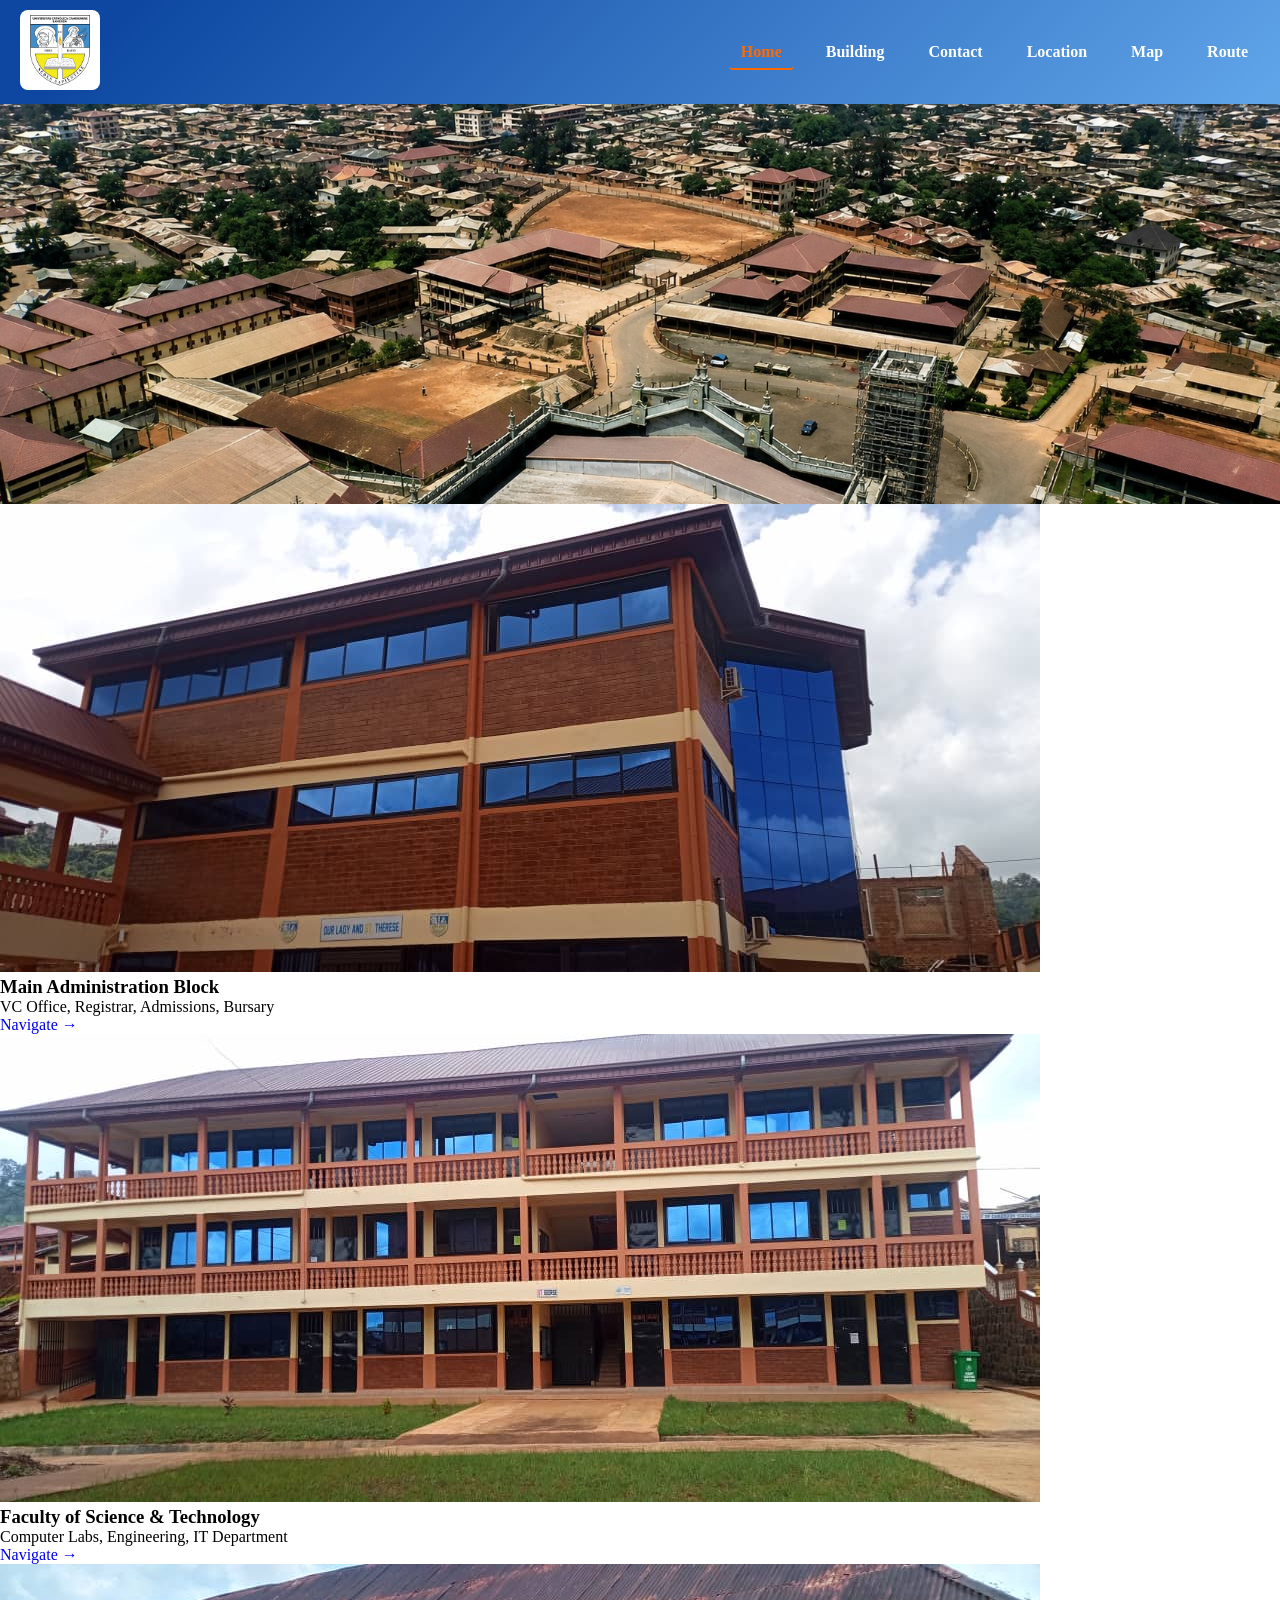
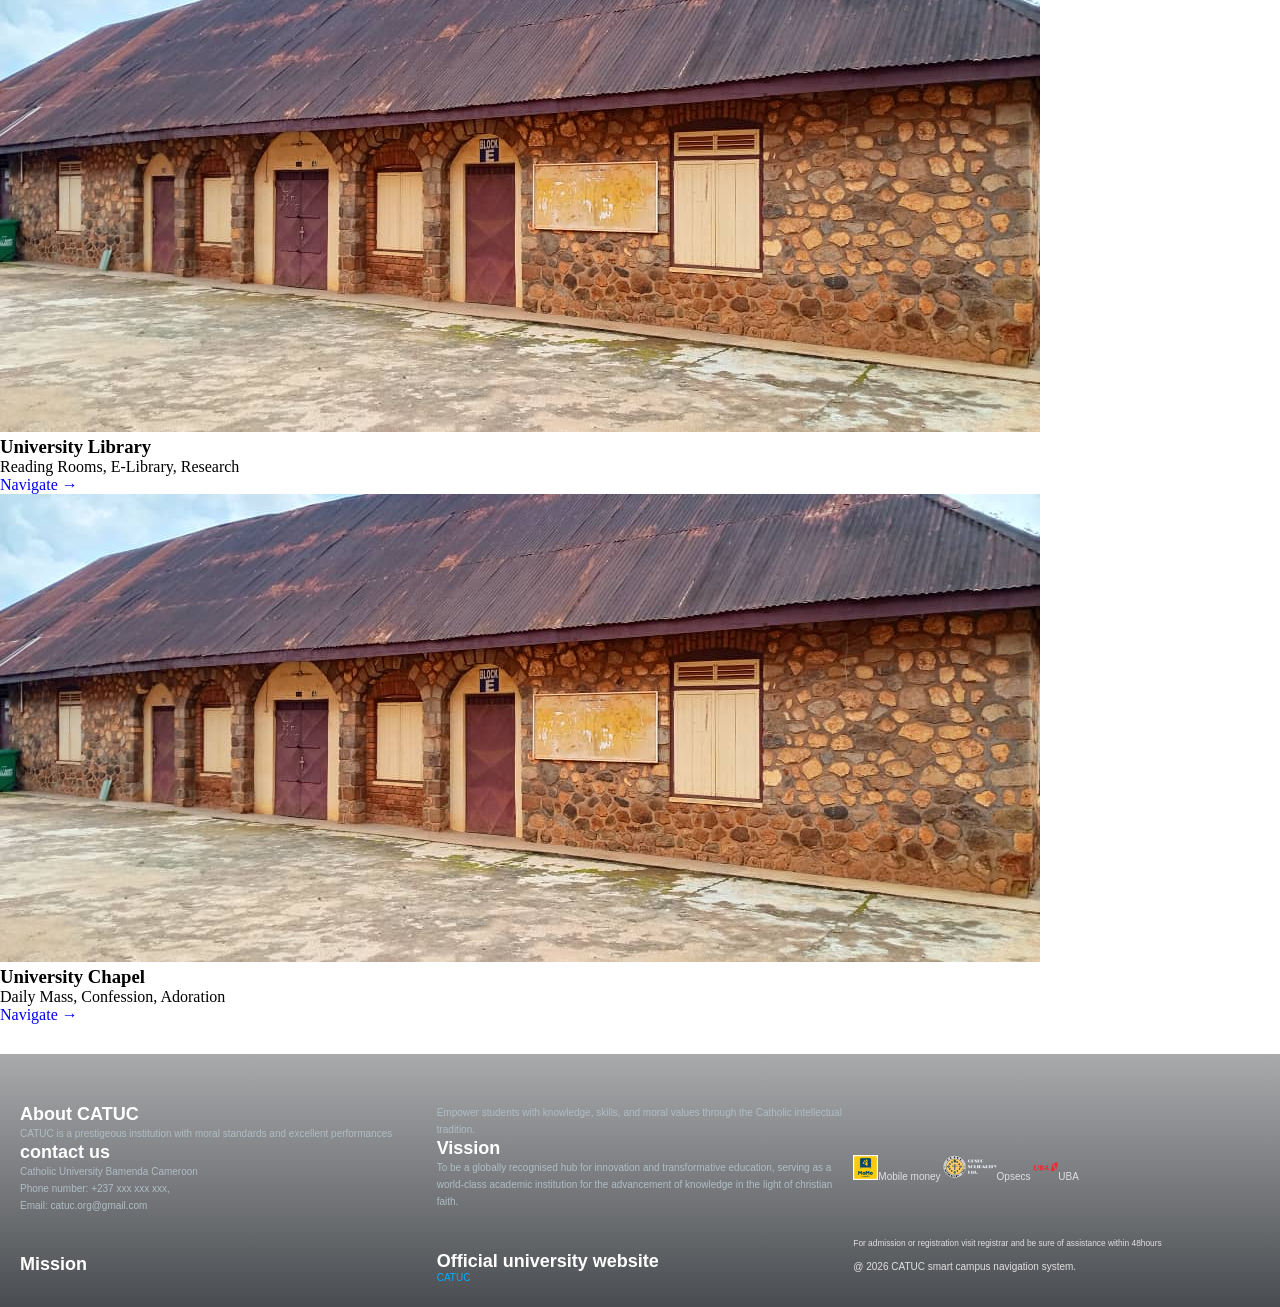
==== pages/builing.html @ 419486ab "added location page, route page, and building page as well as a script folder and route.js" ====
<!DOCTYPE html>
<html lang="en">

<head>
    <meta charset="UTF-8">
    <meta name="viewport" content="width=device-width, initial-scale=1.0">
    <title>CapusNav - Building</title>
    <link rel="stylesheet" href="../styles/nav.css">
    <link rel="stylesheet" href="../styles/building.css">
</head>

<body>

    <!--nav section-->
    <section>
        <nav class="site-nav">
            <div><img src="../assets/catuc.png" alt=""></div>
            <ul>
                <li><a href="../index.html">Home</a></li>
                <li><a href="../pages/builing.html">Building</a></li>
                <li><a href="../pages/contact.html">Contact</a></li>
                <li><a href="../pages/location.html">Location</a></li>
                <li><a href="../pages/map.html">Map</a></li>
                <li><a href="../pages/route.html">Route</a></li>
            </ul>
        </nav>
    </section>

    <!--hero-->
    <section class="hero" style="
    background-image: url(../assets/map.jpg);
    background-size: cover;
    background-position: center;
    height: 400px;
    color: white;
    display: flex;
    text-align: center;
    justify-content: center;
    ">
    </section>

    <section>
        <div class="card-container">
            <div class="card ">
                <img src="../assets/ad.jpg" alt="">
                <h3>Main Administration Block</h3>
                <p>VC Office, Registrar, Admissions, Bursary</p>
                <a href="route.html?to=Main Administration Block" class="btn">Navigate →</a>
            </div>

            <div class="card ">
                <img src="../assets/philo2.jpg" alt="">
                <h3>Faculty of Science & Technology</h3>
                <p>Computer Labs, Engineering, IT Department</p>
                <a href="route.html?to=Faculty of Science & Technology" class="btn">Navigate →</a>
            </div>

            <div class="card ">
                <img src="../assets/lib.jpg" alt="">
                <h3>University Library</h3>
                <p>Reading Rooms, E-Library, Research</p>
                <a href="route.html?to=University Library" class="btn">Navigate →</a>
            </div>

            <div class="card ">
                <img src="../assets/lib.jpg" alt="">
                <h3>University Chapel</h3>
                <p>Daily Mass, Confession, Adoration</p>
                <a href="route.html?to=University Chapel" class="btn btn-gold">Navigate →</a>
            </div>

        </div>
    </section>



    <!--footer-->
    <section>
        <footer class="site">
            <div class="footer-container">
                <div class="column">
                    <h3>About CATUC</h3>
                    <p>CATUC is a prestigeous institution with moral standards and excellent performances</p>

                    <h3 class="margin-top">contact us</h3>
                    <p>Catholic University
                        Bamenda Cameroon<br>
                    <p>Phone number: +237 xxx xxx xxx,<br>
                        Email: catuc.org@gmail.com</p>
                </div>

                <div class="column">
                    <h3 class="margin-top margin_bottom">Mission</h3>
                    <p margin_bottom>Empower students with knowledge, skills, and moral values through the Catholic
                        intellectual
                        tradition.</p>
                    <h3 class="margin-top">Vission</h3>
                    <p>To be a globally recognised hub for innovation and transformative education, serving as a
                        world-class academic institution for the advancement of knowledge in the light of christian
                        faith.</p>
                </div>

                <div class="column">
                    <h3 class="margin-top" margin_bottom>Official university website</h3>
                    <a href="https://www.catuc.com" class="text-decoration">CATUC</a>
                </div>

                <div class="payment flex">
                    <img src="../assets/momo.png" alt="">Mobile money
                    <img src="../assets/logo-white.png" alt="">Opsecs
                    <img src="../assets/uba.png" alt="">UBA
                </div>

                <p class="margin_bottom"><small>For admission or registration visit registrar and be sure of assistance
                        within 48hours</small>
                </p>
            </div>

            <div class="botom">
                <p>@ 2026 CATUC smart campus navigation system.</p>
            </div>
        </footer>
    </section>
</body>

</html>
---- styles/nav.css ----
/* Navbar styles for CapusNav */


.site-nav {
    background: linear-gradient(135deg, #0D47A1 10%, #61a5e9 100%);
    padding: 10px 20px;
    justify-content: space-between;
    display: flex;

}

.site-nav ul {
    list-style: none;
    margin: 0;
    padding: 0;
    display: flex;
    gap: 20px;
    align-items: center;

}

.site-nav a {
    text-decoration: none;
    color: #fff;
    font-weight: 600;
    padding: 8px 12px;
    border-radius: 4px;

}


.site-nav a:hover,
.site-nav a:focus {
    background: rgba(255, 255, 255, 0.08);
}

/* Active page indicator using attribute selector */
.site-nav a[href$="index.html"]:where(:not([data-active])) {
    color: #ff6a00;
    border-bottom: 2px solid #ff6a00
}

/* Responsive */
@media (max-width: 600px) {
    .site-nav ul {
        flex-direction: column;
        gap: 8px;
    }
}

/* Utility for highlighting current page: add class `active` to links if desired */
.site-nav a.active {
    background: rgba(255, 255, 255, 0.14);
}

.site-nav img {
    width: 80px;
    height: 80px;
    border-radius: 8px;
}


@media (max-width: 768px) {
    .footer-container {
        grid-template-columns: 1fr;
        gap: 30px;
    }
}

.site {
    margin-top: 30px;
    background: linear-gradient(180deg, #a9aaac 0%, #494c50);
    color: #E0E0E0;
    padding: 50px 20px 20px;
    font-family: 'Segoe UI', sans-serif;
    font-size: 10px;
    columns: 3;
}

.footer-container {
    display: grid;
    grid-template-columns: repeat(3 1fr);
    gap: 40px;
    max-width: 1200px;
    margin: auto;
}

.column h3 {
    color: #FFFFFF;
    font-size: 18px;
    font-weight: 600;

}

.margin_bottom {
    margin-bottom: 13px;
}

.column p {
    line-height: 1.7;
    color: #B0BEC5;
}

.column a {
    color: #00b0ff;
}

.column a:hover {
    text-decoration: underline;
}

.payment {
    gap: 10px;
    margin: 15px 0;
}

.payment img {
    height: 25px;
}

.bottom {
    text-align: center;
    border-top: 1px solid rgba(255, 255, 255, 0.1);
    margin-top: 40px;
    padding-top: 20px;
    color: #90A4AE;
}
---- styles/building.css ----
@import "./base.css";
@import "./reset.css";
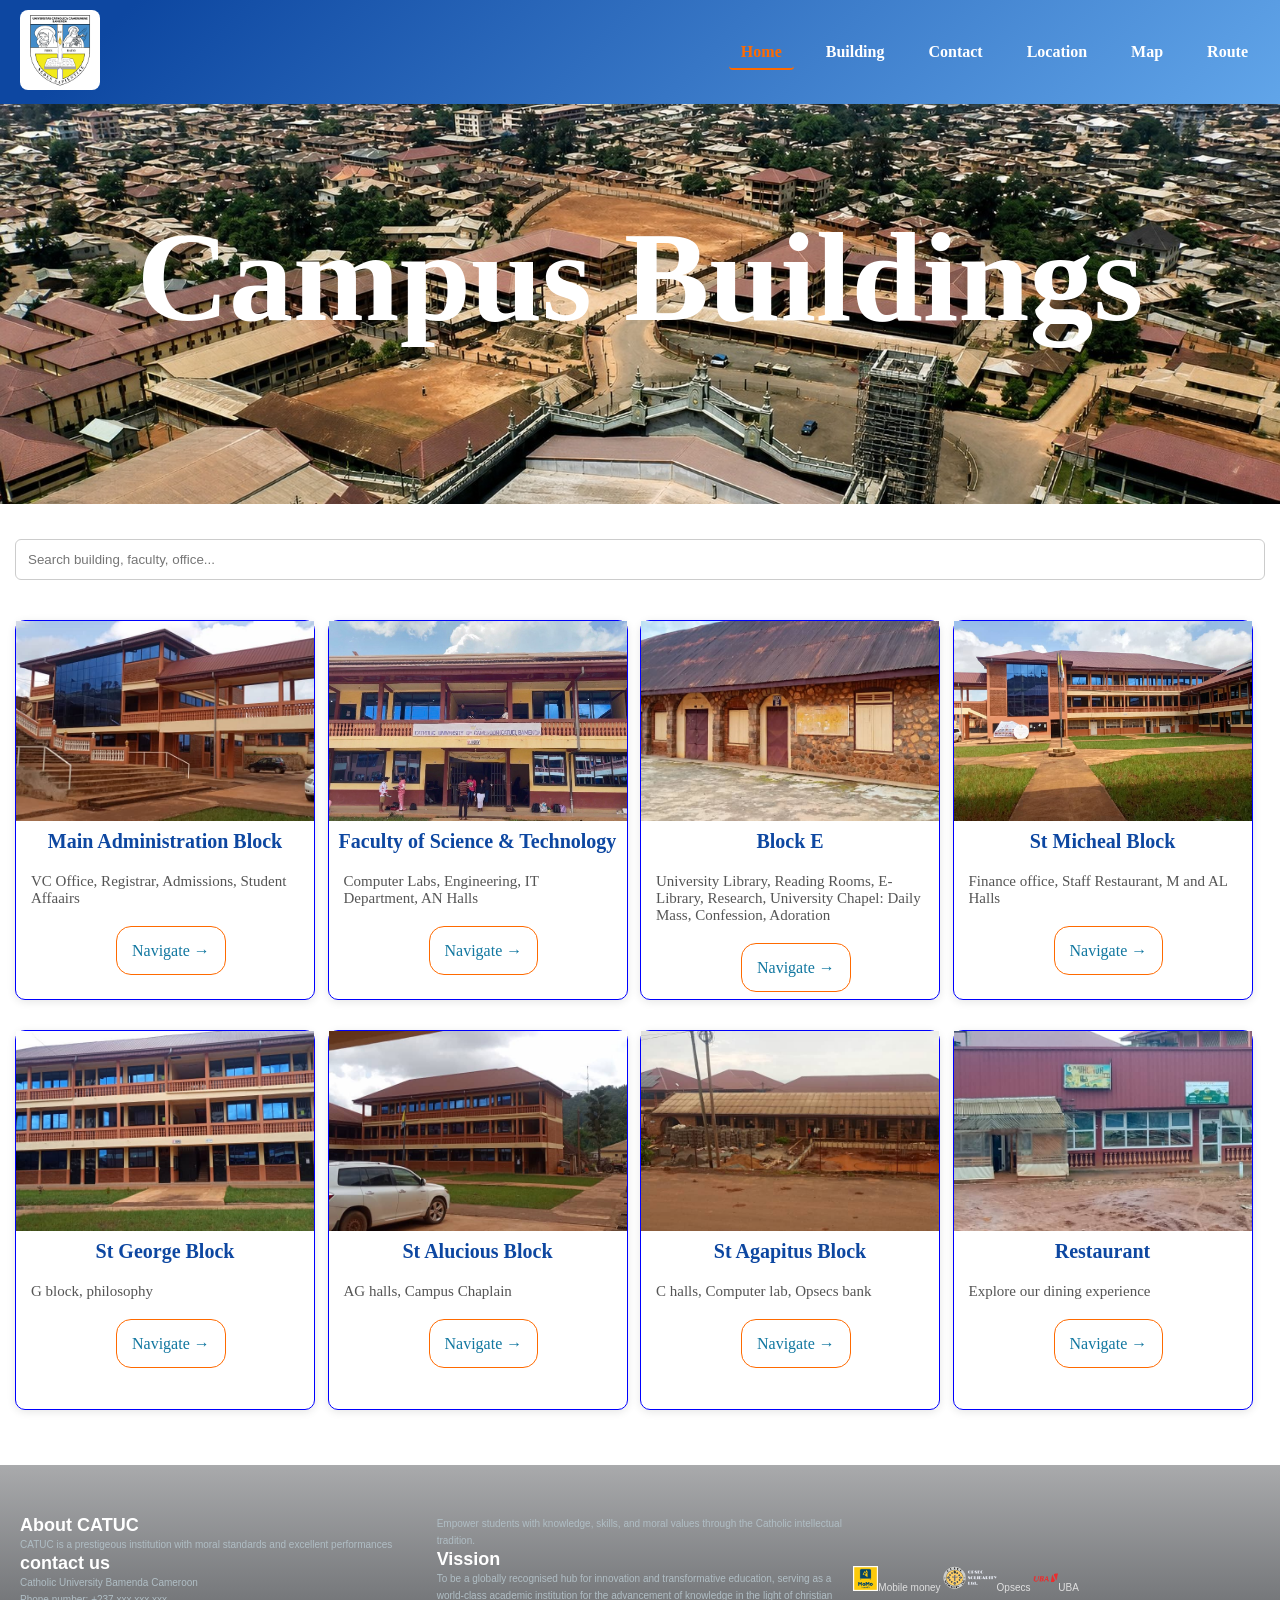
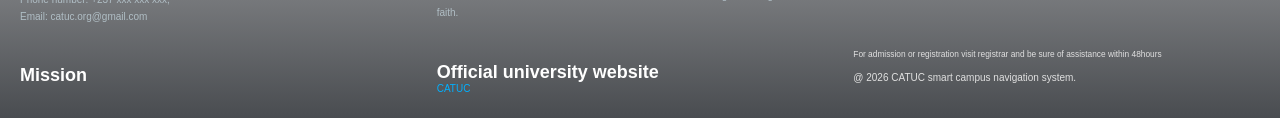
==== commit 466fc919: "restructered building.html and syled" ====
--- a/pages/builing.html
+++ b/pages/builing.html
@@ -37,39 +37,69 @@
     text-align: center;
     justify-content: center;
     ">
+
+        <h1>Campus Buildings</h1>
     </section>
 
-    <section>
-        <div class="card-container">
-            <div class="card ">
-                <img src="../assets/ad.jpg" alt="">
-                <h3>Main Administration Block</h3>
-                <p>VC Office, Registrar, Admissions, Bursary</p>
-                <a href="route.html?to=Main Administration Block" class="btn">Navigate →</a>
+    <!--structures-->
+    <section class="padding">
+        <div class="container">
+            <input type="text" placeholder="Search building, faculty, office..." class="search-bar">
+
+            <div class="grid">
+                <div class="card margin-bottom animation-on-scroll">
+                    <img src="../assets/pab.jpg" alt="">
+                    <h3 class="color">Main Administration Block</h3>
+                    <p class="padding margin-top">VC Office, Registrar, Admissions, Student Affaairs</p>
+                    <a href="route.html?to=Main Administration Block" class="btn">Navigate →</a>
+                </div>
+                <div class="card margin-bottom animation-on-scroll">
+                    <img src="../assets/wlc.jpg" alt="">
+                    <h3 class="color">Faculty of Science & Technology</h3>
+                    <p class="padding margin-top">Computer Labs, Engineering, IT Department, AN Halls</p>
+                    <a href="route.html?to=Faculty of Science & Technology" class="btn">Navigate →</a>
+                </div>
+
+                <div class="card margin-bottom margin-top animation-on-scroll">
+                    <img src="../assets/lib.jpg" alt="">
+                    <h3 class="color">Block E</h3>
+                    <p class="padding margin-top"> University Library, Reading Rooms, E-Library, Research, University
+                        Chapel: Daily Mass, Confession, Adoration</p>
+                    <a href="route.html?to=University Library & chapel" class="btn">Navigate →</a>
+                </div>
+                <div class="card margin-bottom animation-on-scroll">
+                    <img src="../assets/mblock.jpg" alt="">
+                    <h3 class="color">St Micheal Block</h3>
+                    <p class="padding margin-top">Finance office, Staff Restaurant, M and AL Halls</p>
+                    <a href="route.html?to=St Micheal Block" class="btn">Navigate →</a>
+                </div>
+                <div class="card margin-bottom animation-on-scroll">
+                    <img src="../assets/philo2.jpg" alt="">
+                    <h3 class="color">St George Block</h3>
+                    <p class="padding margin-top">G block, philosophy</p>
+                    <a href="route.html?to=St George Block" class="btn">Navigate →</a>
+                </div>
+                <div class="card margin-bottom animation-on-scroll">
+                    <img src="../assets/sw2.jpg" alt="">
+                    <h3 class="color">St Alucious Block</h3>
+                    <p class="padding margin-top">AG halls, Campus Chaplain</p>
+                    <a href="route.html?to=St Alucious Block" class="btn">Navigate →</a>
+                </div>
+                <div class="card margin-bottom animation-on-scroll">
+                    <img src="../assets/ca.jpg" alt="">
+                    <h3 class="color">St Agapitus Block</h3>
+                    <p class="padding margin-top">C halls, Computer lab, Opsecs bank</p>
+                    <a href="route.html?to=St Agapitus Block" class="btn">Navigate →</a>
+                </div>
+                <div class="card margin-bottom animation-on-scroll">
+                    <img src="../assets/resto.jpg" alt="">
+                    <h3 class="color">Restaurant</h3>
+                    <p class="padding margin-top">Explore our dining experience</p>
+                    <a href="route.html?to=Restaurant" class="btn">Navigate →</a>
+                </div>
             </div>
+        </div>
 
-            <div class="card ">
-                <img src="../assets/philo2.jpg" alt="">
-                <h3>Faculty of Science & Technology</h3>
-                <p>Computer Labs, Engineering, IT Department</p>
-                <a href="route.html?to=Faculty of Science & Technology" class="btn">Navigate →</a>
-            </div>
-
-            <div class="card ">
-                <img src="../assets/lib.jpg" alt="">
-                <h3>University Library</h3>
-                <p>Reading Rooms, E-Library, Research</p>
-                <a href="route.html?to=University Library" class="btn">Navigate →</a>
-            </div>
-
-            <div class="card ">
-                <img src="../assets/lib.jpg" alt="">
-                <h3>University Chapel</h3>
-                <p>Daily Mass, Confession, Adoration</p>
-                <a href="route.html?to=University Chapel" class="btn btn-gold">Navigate →</a>
-            </div>
-
-        </div>
     </section>
 
 
--- a/styles/building.css
+++ b/styles/building.css
@@ -1,2 +1,102 @@
 @import "./base.css";
-@import "./reset.css";+@import "./reset.css";
+
+:root {
+    --primary-color: #0D47A1;
+    --secondary-color: #ff6a00;
+    --text-light: #fff;
+}
+
+.search-bar {
+    width: 100%;
+    padding: 12px;
+    margin: 20px 0;
+    border: 1px solid #ccc;
+    border-radius: 6px;
+}
+
+
+.grid {
+    display: grid;
+    grid-template-columns: repeat(auto-fit, minmax(280px, 1fr));
+}
+
+.card {
+    width: 300px;
+    height: 380px;
+    background: white;
+    border-radius: 10px;
+    box-shadow: 0 2px 8px rgba(0, 0, 0, 0.1);
+    border: 1px solid blue;
+}
+
+.card:hover {
+    transform: translateY(-5px);
+}
+
+.animation-on-scroll {
+    opacity: 3;
+    transform: translateY(20px);
+    transition: opacity 0.8s ease, transform 0.8s ease;
+}
+
+.animation-on-scroll.show {
+    opacity: 1;
+    transform: translateY(1);
+}
+
+.card h3 {
+    font-size: 20px;
+    margin: 5px;
+    text-align: center;
+    color: #0D47A1;
+}
+
+
+.card p {
+    color: #555;
+    font-size: 15px;
+    margin-bottom: 20px;
+    min-height: 40px;
+}
+
+
+.card img {
+    width: 100%;
+    height: 200px;
+    object-fit: cover;
+}
+
+
+.margin-bottom {
+    margin-bottom: 30px;
+}
+
+.padding {
+    padding: 15px;
+    margin: auto;
+}
+
+h1 {
+    font-size: 8rem;
+    font-weight: 600px;
+    font-family: 'Times New Roman', Times, serif;
+    margin-top: 100px;
+}
+
+.btn {
+    border: 1px solid #ff6a00;
+    margin-left: 100px;
+    padding: 15px;
+    border-radius: 15px;
+}
+
+a {
+    color: #1177a0;
+}
+
+.btn:hover {
+
+    transform: scale(1.05);
+    box-shadow: 0 0 15px rgba(0, 178, 255, 0.5);
+}
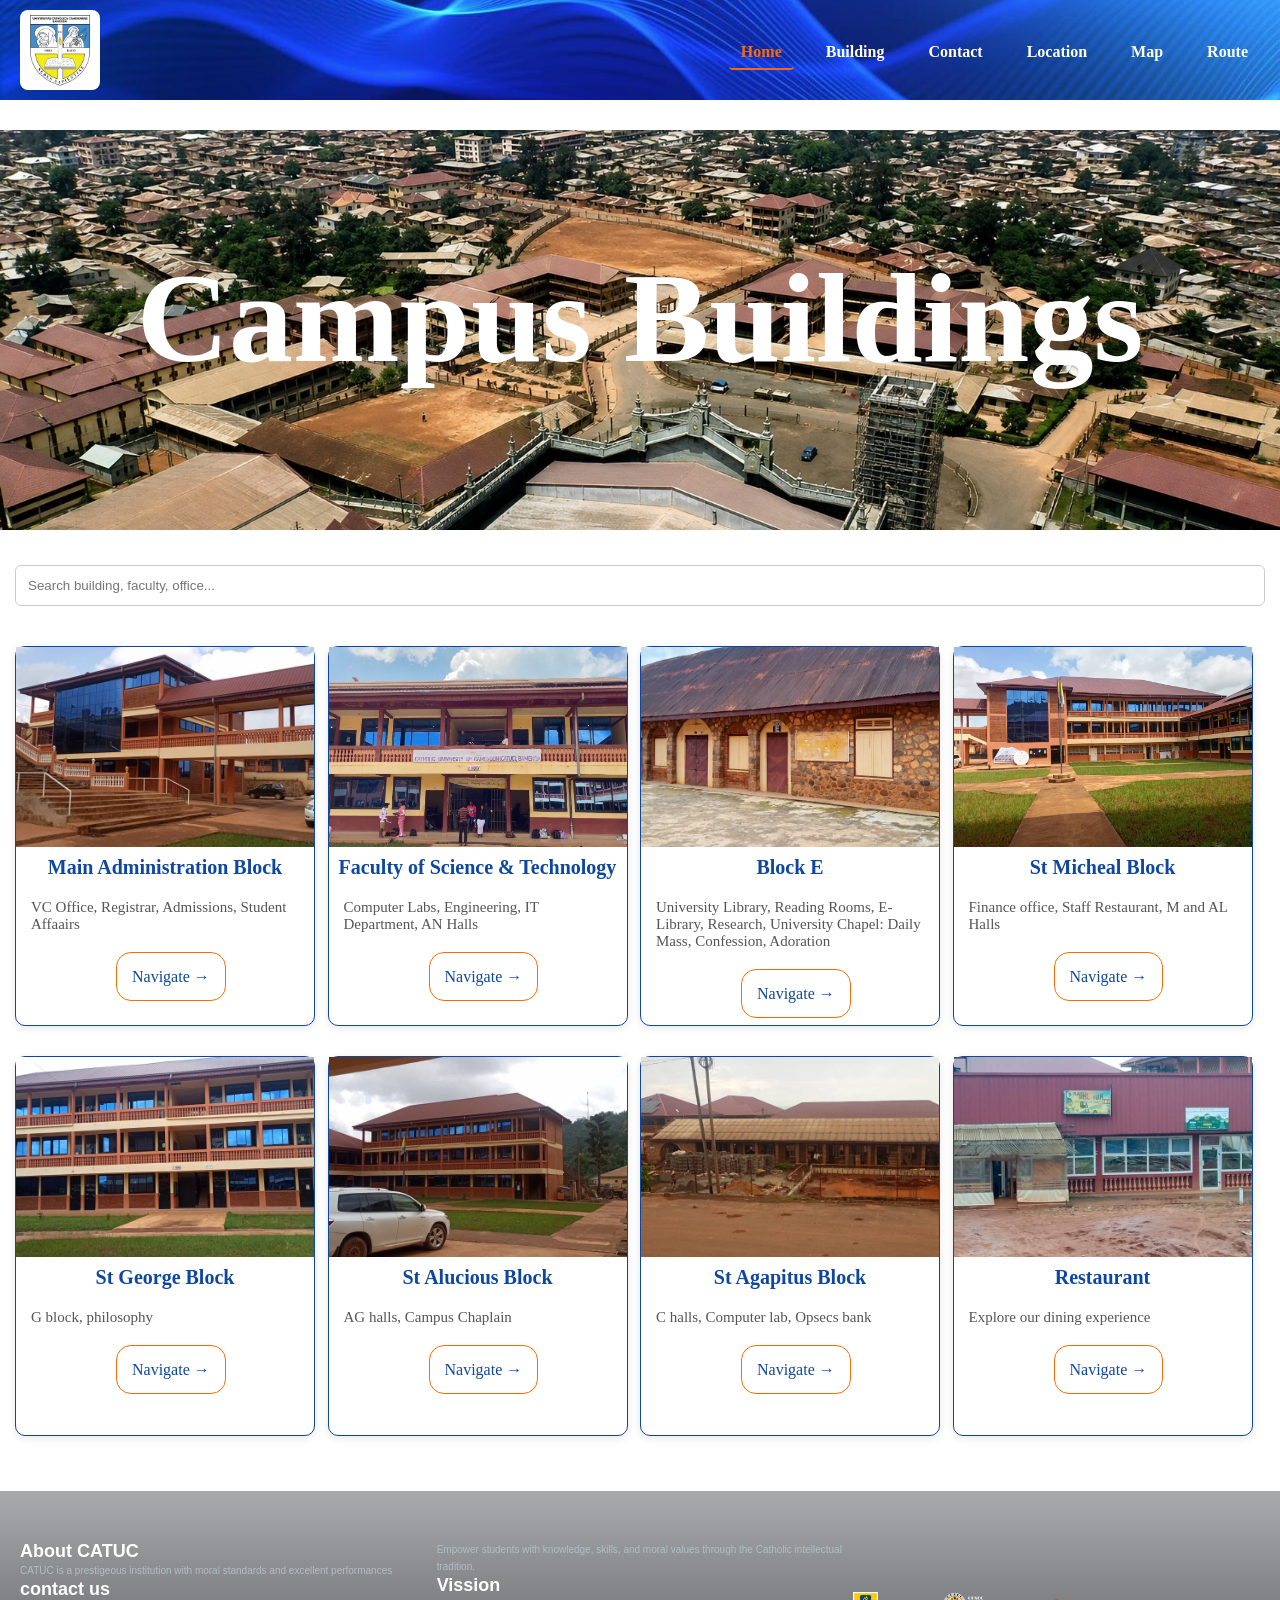
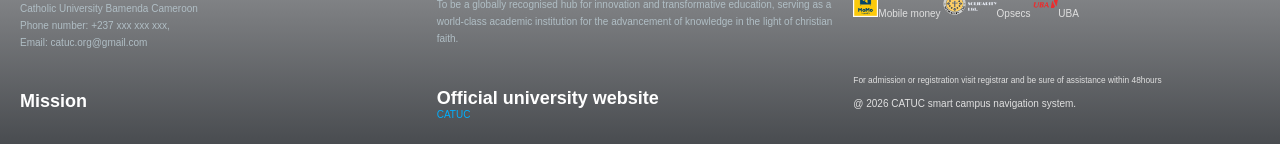
==== commit 0bde467b: "modified navbar with background image, and buttons" ====
--- a/pages/builing.html
+++ b/pages/builing.html
@@ -12,8 +12,17 @@
 <body>
 
     <!--nav section-->
-    <section>
-        <nav class="site-nav">
+
+    <section style="
+    background-image: url(../assets/bg.jpg);
+    background-size: cover;
+    background-position: center;
+    height: 100px;
+    color: white;
+    justify-content: center;
+    ">
+
+        <nav class="site-nav margin-buttom">
             <div><img src="../assets/catuc.png" alt=""></div>
             <ul>
                 <li><a href="../index.html">Home</a></li>
@@ -26,14 +35,17 @@
         </nav>
     </section>
 
+
+
     <!--hero-->
-    <section class="hero" style="
+    <section class="hero padding" style="
     background-image: url(../assets/map.jpg);
     background-size: cover;
     background-position: center;
     height: 400px;
     color: white;
     display: flex;
+    margin-top: 30px;
     text-align: center;
     justify-content: center;
     ">
--- a/styles/nav.css
+++ b/styles/nav.css
@@ -1,8 +1,8 @@
 /* Navbar styles for CapusNav */
-
+@import "./base.css";
+@import "./reset.css";
 
 .site-nav {
-    background: linear-gradient(135deg, #0D47A1 10%, #61a5e9 100%);
     padding: 10px 20px;
     justify-content: space-between;
     display: flex;
@@ -21,7 +21,7 @@
 
 .site-nav a {
     text-decoration: none;
-    color: #fff;
+    color: var(--text-light);
     font-weight: 600;
     padding: 8px 12px;
     border-radius: 4px;
--- a/styles/building.css
+++ b/styles/building.css
@@ -24,10 +24,10 @@
 .card {
     width: 300px;
     height: 380px;
-    background: white;
+    background: var(--text-light);
     border-radius: 10px;
     box-shadow: 0 2px 8px rgba(0, 0, 0, 0.1);
-    border: 1px solid blue;
+    border: 1px solid var(--primary-color);
 }
 
 .card:hover {
@@ -49,7 +49,7 @@
     font-size: 20px;
     margin: 5px;
     text-align: center;
-    color: #0D47A1;
+    color: var(--primary-color);
 }
 
 
@@ -85,14 +85,14 @@
 }
 
 .btn {
-    border: 1px solid #ff6a00;
+    border: 1px solid var(--secondary-color);
     margin-left: 100px;
     padding: 15px;
     border-radius: 15px;
 }
 
 a {
-    color: #1177a0;
+    color: var(--primary-color);
 }
 
 .btn:hover {
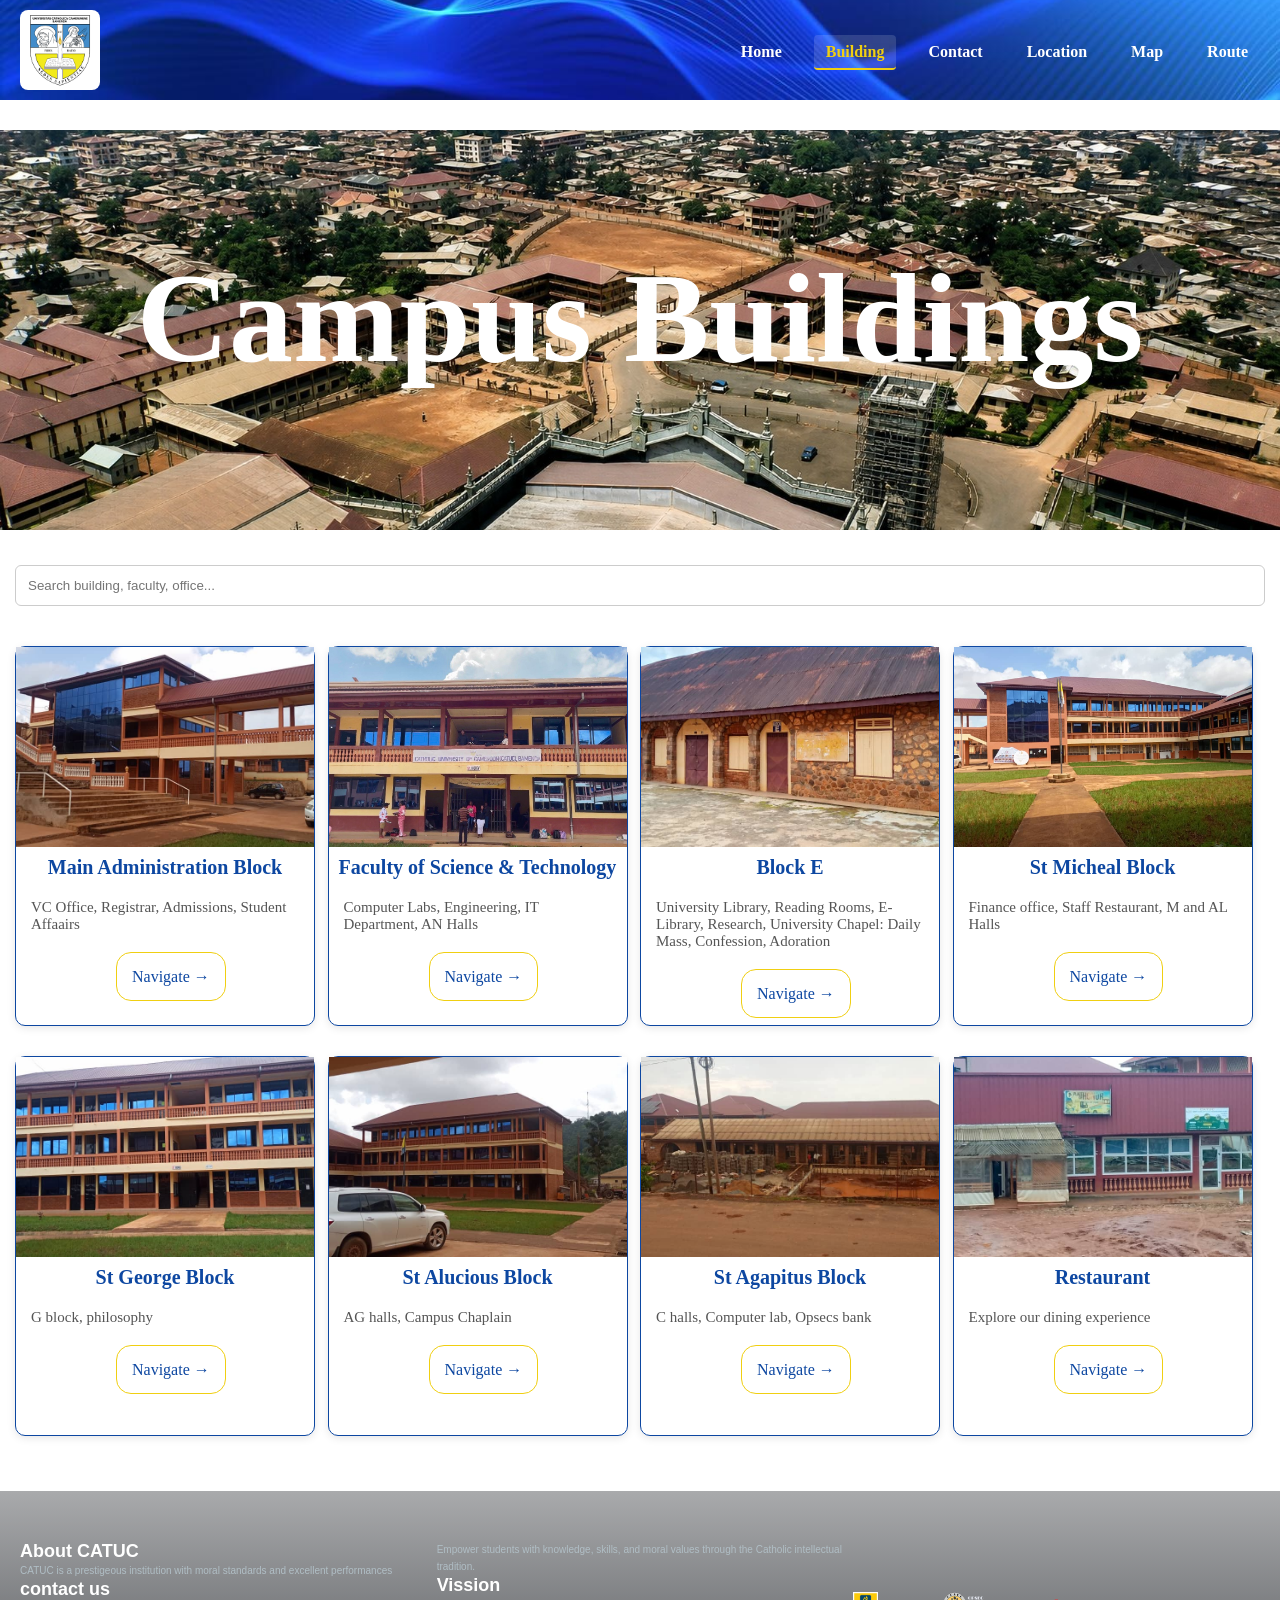
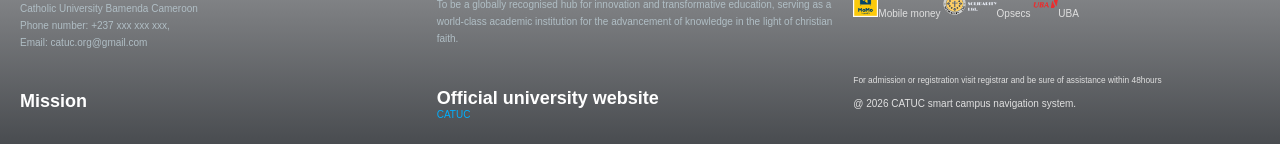
==== commit 54b4e8ee: "added active class to pages" ====
--- a/pages/builing.html
+++ b/pages/builing.html
@@ -26,7 +26,7 @@
             <div><img src="../assets/catuc.png" alt=""></div>
             <ul>
                 <li><a href="../index.html">Home</a></li>
-                <li><a href="../pages/builing.html">Building</a></li>
+                <li><a class="active" href="../pages/builing.html">Building</a></li>
                 <li><a href="../pages/contact.html">Contact</a></li>
                 <li><a href="../pages/location.html">Location</a></li>
                 <li><a href="../pages/map.html">Map</a></li>
--- a/styles/nav.css
+++ b/styles/nav.css
@@ -34,11 +34,11 @@
     background: rgba(255, 255, 255, 0.08);
 }
 
-/* Active page indicator using attribute selector */
+/* Active page indicator using attribute selector
 .site-nav a[href$="index.html"]:where(:not([data-active])) {
     color: #ff6a00;
     border-bottom: 2px solid #ff6a00
-}
+} */
 
 /* Responsive */
 @media (max-width: 600px) {
@@ -51,6 +51,8 @@
 /* Utility for highlighting current page: add class `active` to links if desired */
 .site-nav a.active {
     background: rgba(255, 255, 255, 0.14);
+    color: var(--secondary-color);
+    border-bottom: 2px solid var(--secondary-color);
 }
 
 .site-nav img {
--- a/styles/building.css
+++ b/styles/building.css
@@ -1,11 +1,7 @@
 @import "./base.css";
 @import "./reset.css";
 
-:root {
-    --primary-color: #0D47A1;
-    --secondary-color: #ff6a00;
-    --text-light: #fff;
-}
+
 
 .search-bar {
     width: 100%;
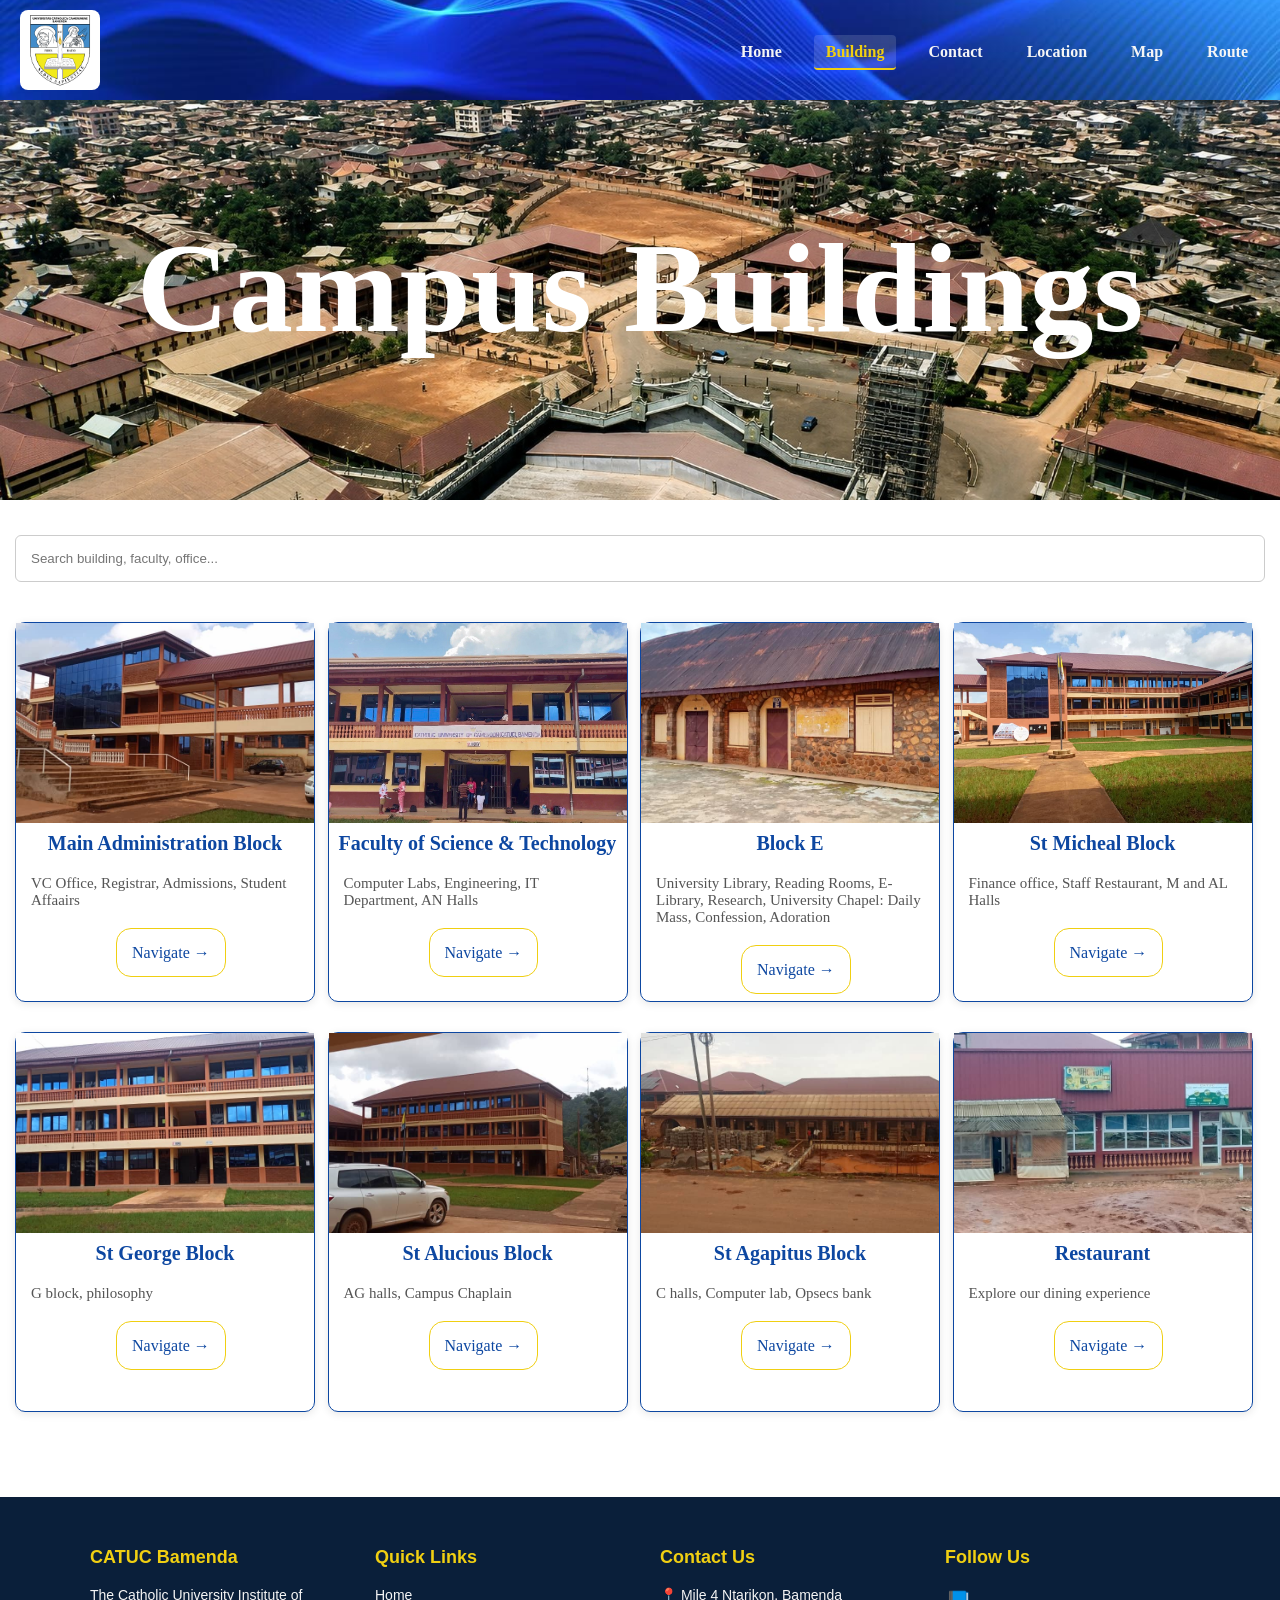
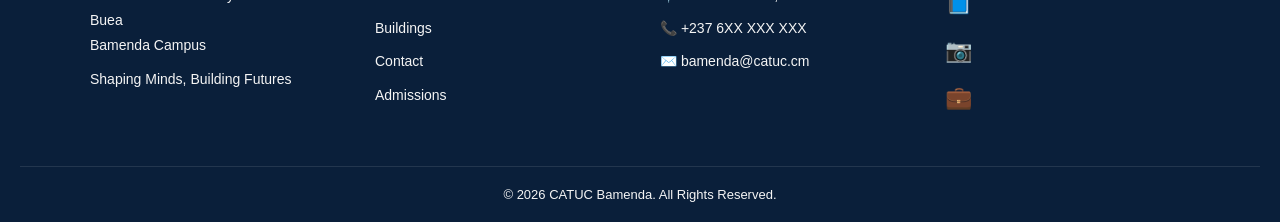
==== commit 7b007eb4: "updated nav bar" ====
--- a/pages/builing.html
+++ b/pages/builing.html
@@ -22,7 +22,7 @@
     justify-content: center;
     ">
 
-        <nav class="site-nav margin-buttom">
+        <nav class="site-nav margin-bottom">
             <div><img src="../assets/catuc.png" alt=""></div>
             <ul>
                 <li><a href="../index.html">Home</a></li>
@@ -45,7 +45,6 @@
     height: 400px;
     color: white;
     display: flex;
-    margin-top: 30px;
     text-align: center;
     justify-content: center;
     ">
@@ -117,52 +116,45 @@
 
 
     <!--footer-->
-    <section>
-        <footer class="site">
-            <div class="footer-container">
-                <div class="column">
-                    <h3>About CATUC</h3>
-                    <p>CATUC is a prestigeous institution with moral standards and excellent performances</p>
+    <footer class="site-footer">
+        <div class="footer-container">
 
-                    <h3 class="margin-top">contact us</h3>
-                    <p>Catholic University
-                        Bamenda Cameroon<br>
-                    <p>Phone number: +237 xxx xxx xxx,<br>
-                        Email: catuc.org@gmail.com</p>
-                </div>
-
-                <div class="column">
-                    <h3 class="margin-top margin_bottom">Mission</h3>
-                    <p margin_bottom>Empower students with knowledge, skills, and moral values through the Catholic
-                        intellectual
-                        tradition.</p>
-                    <h3 class="margin-top">Vission</h3>
-                    <p>To be a globally recognised hub for innovation and transformative education, serving as a
-                        world-class academic institution for the advancement of knowledge in the light of christian
-                        faith.</p>
-                </div>
-
-                <div class="column">
-                    <h3 class="margin-top" margin_bottom>Official university website</h3>
-                    <a href="https://www.catuc.com" class="text-decoration">CATUC</a>
-                </div>
-
-                <div class="payment flex">
-                    <img src="../assets/momo.png" alt="">Mobile money
-                    <img src="../assets/logo-white.png" alt="">Opsecs
-                    <img src="../assets/uba.png" alt="">UBA
-                </div>
-
-                <p class="margin_bottom"><small>For admission or registration visit registrar and be sure of assistance
-                        within 48hours</small>
-                </p>
+            <div class="footer-col">
+                <h4>CATUC Bamenda</h4>
+                <p>The Catholic University Institute of Buea<br>Bamenda Campus</p>
+                <p>Shaping Minds, Building Futures</p>
             </div>
 
-            <div class="botom">
-                <p>@ 2026 CATUC smart campus navigation system.</p>
+            <div class="footer-col">
+                <h4>Quick Links</h4>
+                <a href="index.html">Home</a>
+                <a href="buildings.html">Buildings</a>
+                <a href="contact.html">Contact</a>
+                <a href="#">Admissions</a>
             </div>
-        </footer>
-    </section>
+
+            <div class="footer-col">
+                <h4>Contact Us</h4>
+                <p>📍 Mile 4 Ntarikon, Bamenda</p>
+                <p>📞 +237 6XX XXX XXX</p>
+                <p>✉️ bamenda@catuc.cm</p>
+            </div>
+
+            <div class="footer-col">
+                <h4>Follow Us</h4>
+                <div class="socials">
+                    <a href="#">📘</a>
+                    <a href="#">📷</a>
+                    <a href="">💼</a>
+                </div>
+            </div>
+
+        </div>
+
+        <div class="footer-bottom">
+            <p>© 2026 CATUC Bamenda. All Rights Reserved.</p>
+        </div>
+    </footer>
 </body>
 
 </html>
--- a/styles/nav.css
+++ b/styles/nav.css
@@ -21,7 +21,7 @@
 
 .site-nav a {
     text-decoration: none;
-    color: var(--text-light);
+    color: var(--light);
     font-weight: 600;
     padding: 8px 12px;
     border-radius: 4px;
@@ -34,11 +34,7 @@
     background: rgba(255, 255, 255, 0.08);
 }
 
-/* Active page indicator using attribute selector
-.site-nav a[href$="index.html"]:where(:not([data-active])) {
-    color: #ff6a00;
-    border-bottom: 2px solid #ff6a00
-} */
+
 
 /* Responsive */
 @media (max-width: 600px) {
@@ -48,7 +44,6 @@
     }
 }
 
-/* Utility for highlighting current page: add class `active` to links if desired */
 .site-nav a.active {
     background: rgba(255, 255, 255, 0.14);
     color: var(--secondary-color);
@@ -62,68 +57,81 @@
 }
 
 
-@media (max-width: 768px) {
+/*foolter*/
+.site-footer {
+    font-family: 'Poppins', sans-serif;
+    background: var(--background);
+    /* Darker blue */
+    color: var(--light);
+    padding: 50px 20px 20px;
+    margin-top: 60px;
+}
+
+.footer-container {
+    max-width: 1100px;
+    margin: 0 auto;
+    display: grid;
+    grid-template-columns: repeat(4, 1fr);
+    /* 4 columns on desktop */
+    gap: 40px;
+}
+
+.footer-col h4 {
+    font-family: 'Montserrat', sans-serif;
+    color: var(--secondary-color);
+    font-size: 18px;
+    margin-bottom: 15px;
+}
+
+.footer-col p,
+.footer-col a {
+    font-size: 14px;
+    color: var(--light);
+    text-decoration: none;
+    line-height: 1.8;
+    display: block;
+    margin-bottom: 8px;
+}
+
+.footer-col a:hover {
+    color: var(--secondary-color);
+}
+
+.socials a {
+    font-size: 22px;
+    margin-right: 15px;
+    transition: 0.3s;
+}
+
+.socials a:hover {
+    transform: scale(1.2);
+}
+
+.footer-bottom {
+    text-align: center;
+    border-top: 1px solid rgba(255, 255, 255, 0.1);
+    margin-top: 40px;
+    padding-top: 20px;
+    font-size: 13px;
+}
+
+/* ===== RESPONSIVE ===== */
+@media (max-width: 900px) {
     .footer-container {
-        grid-template-columns: 1fr;
+        grid-template-columns: repeat(2, 1fr);
+        /* 2 columns on tablet */
         gap: 30px;
     }
 }
 
-.site {
-    margin-top: 30px;
-    background: linear-gradient(180deg, #a9aaac 0%, #494c50);
-    color: #E0E0E0;
-    padding: 50px 20px 20px;
-    font-family: 'Segoe UI', sans-serif;
-    font-size: 10px;
-    columns: 3;
-}
+@media (max-width: 600px) {
+    .footer-container {
+        grid-template-columns: 1fr;
+        /* 1 column on mobile */
+        text-align: center;
+    }
 
-.footer-container {
-    display: grid;
-    grid-template-columns: repeat(3 1fr);
-    gap: 40px;
-    max-width: 1200px;
-    margin: auto;
-}
-
-.column h3 {
-    color: #FFFFFF;
-    font-size: 18px;
-    font-weight: 600;
-
-}
-
-.margin_bottom {
-    margin-bottom: 13px;
-}
-
-.column p {
-    line-height: 1.7;
-    color: #B0BEC5;
-}
-
-.column a {
-    color: #00b0ff;
-}
-
-.column a:hover {
-    text-decoration: underline;
-}
-
-.payment {
-    gap: 10px;
-    margin: 15px 0;
-}
-
-.payment img {
-    height: 25px;
-}
-
-.bottom {
-    text-align: center;
-    border-top: 1px solid rgba(255, 255, 255, 0.1);
-    margin-top: 40px;
-    padding-top: 20px;
-    color: #90A4AE;
+    .socials {
+        justify-content: center;
+    }
 }
--- a/styles/building.css
+++ b/styles/building.css
@@ -5,7 +5,7 @@
 
 .search-bar {
     width: 100%;
-    padding: 12px;
+    padding: 15px;
     margin: 20px 0;
     border: 1px solid #ccc;
     border-radius: 6px;
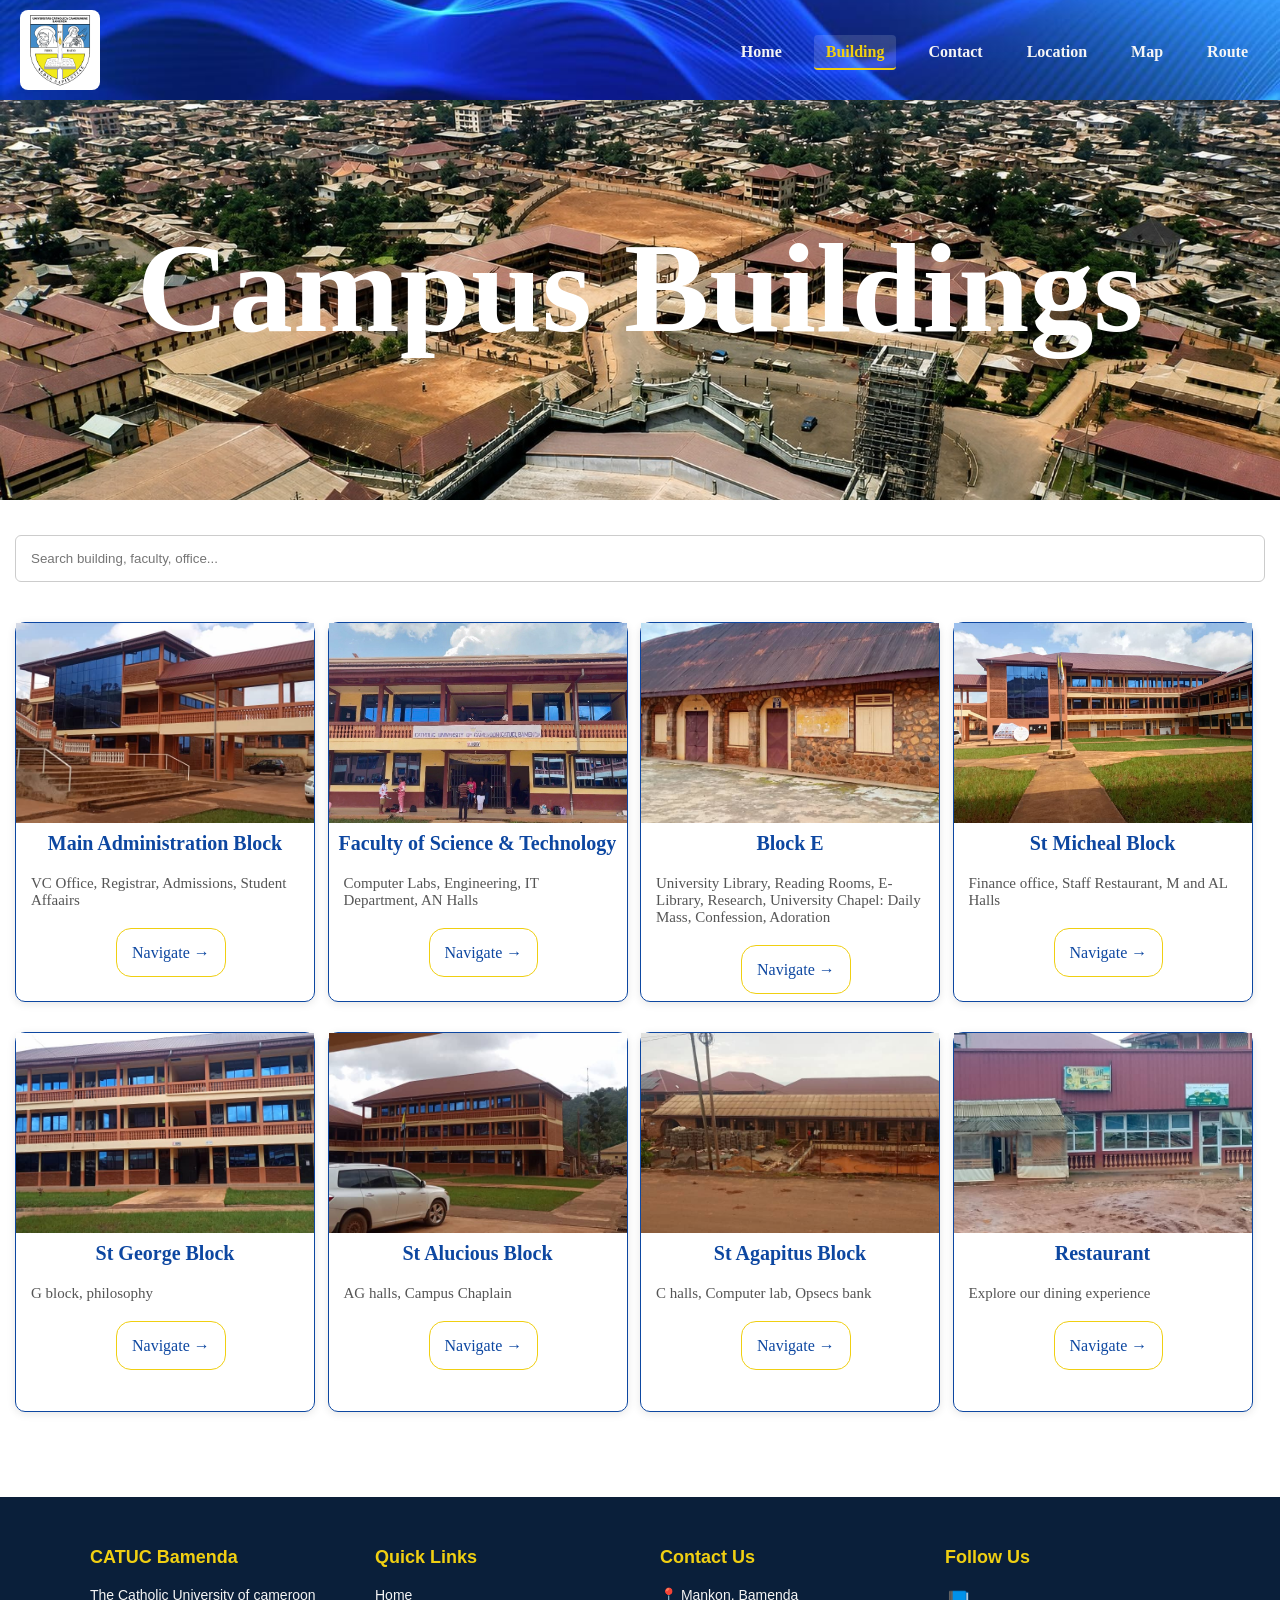
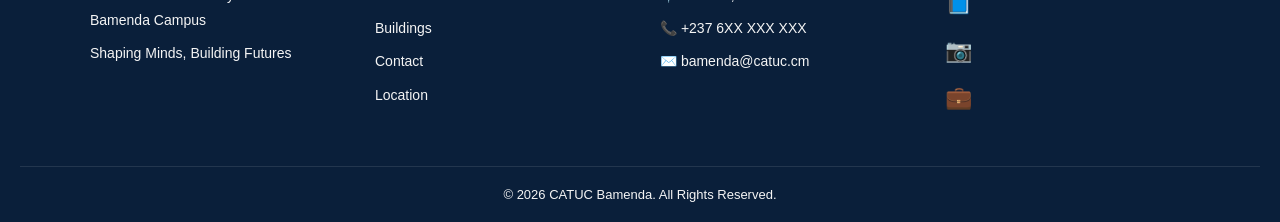
==== commit 72258590: "linked footer accross pages" ====
--- a/pages/builing.html
+++ b/pages/builing.html
@@ -121,21 +121,21 @@
 
             <div class="footer-col">
                 <h4>CATUC Bamenda</h4>
-                <p>The Catholic University Institute of Buea<br>Bamenda Campus</p>
+                <p>The Catholic University of cameroon<br>Bamenda Campus</p>
                 <p>Shaping Minds, Building Futures</p>
             </div>
 
             <div class="footer-col">
                 <h4>Quick Links</h4>
-                <a href="index.html">Home</a>
-                <a href="buildings.html">Buildings</a>
-                <a href="contact.html">Contact</a>
-                <a href="#">Admissions</a>
+                <a href="../index.html">Home</a>
+                <a href="./builing.html">Buildings</a>
+                <a href="./contact.html">Contact</a>
+                <a href="./location.html">Location</a>
             </div>
 
             <div class="footer-col">
                 <h4>Contact Us</h4>
-                <p>📍 Mile 4 Ntarikon, Bamenda</p>
+                <p>📍 Mankon, Bamenda</p>
                 <p>📞 +237 6XX XXX XXX</p>
                 <p>✉️ bamenda@catuc.cm</p>
             </div>
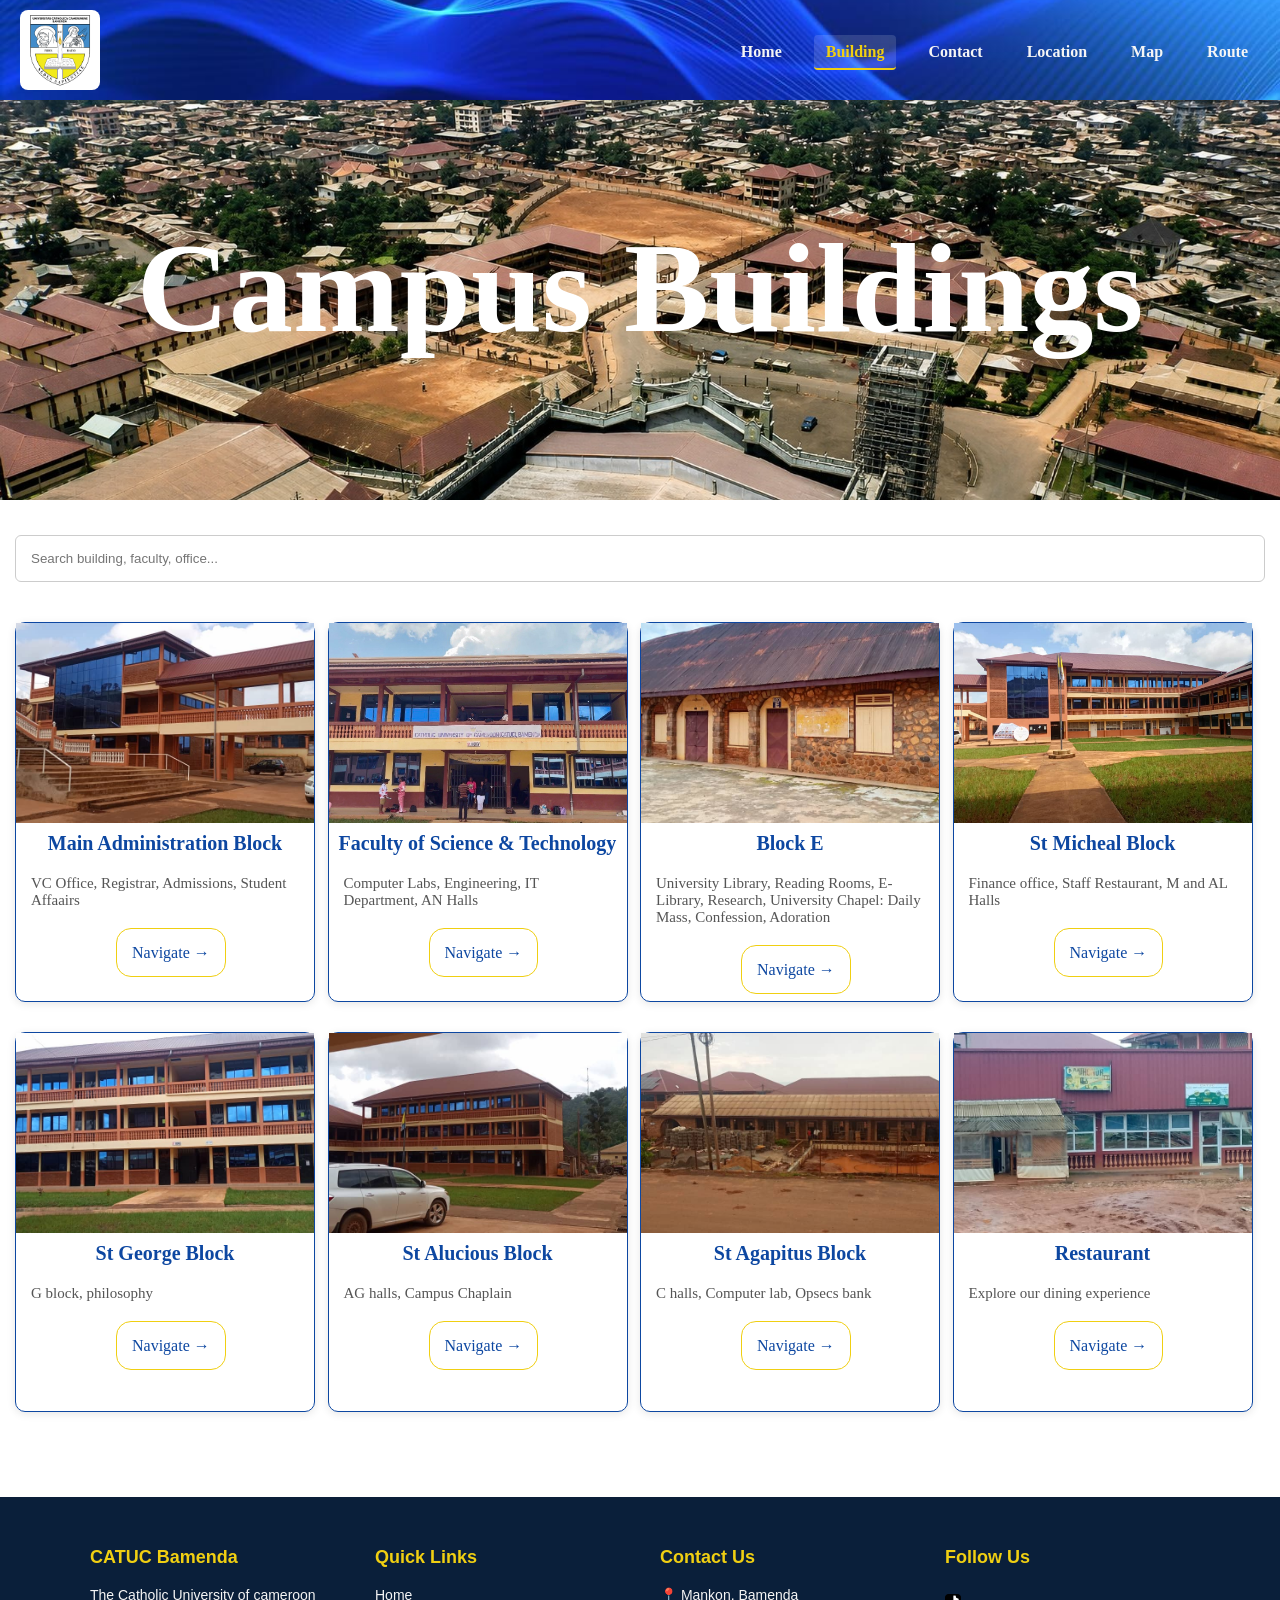
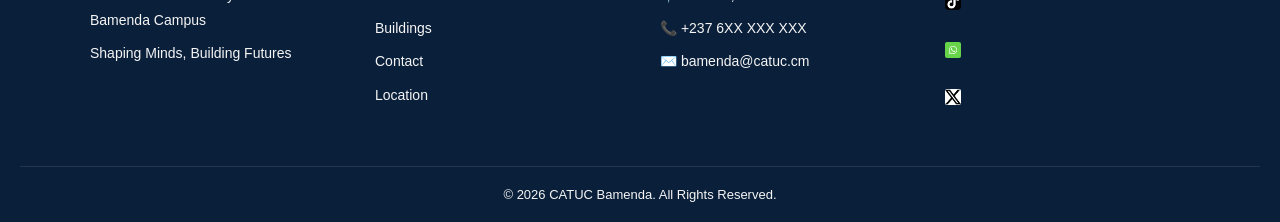
==== commit 2f2cb46f: "added media images" ====
--- a/pages/builing.html
+++ b/pages/builing.html
@@ -143,9 +143,9 @@
             <div class="footer-col">
                 <h4>Follow Us</h4>
                 <div class="socials">
-                    <a href="#">📘</a>
-                    <a href="#">📷</a>
-                    <a href="">💼</a>
+                    <a href="#"><img src="../assets/Tiktok.png" alt=""></a>
+                    <a href="#"><img src="../assets/Whatsapp.png" alt=""></a>
+                    <a href="#"><img src="../assets/X.png" alt=""></a>
                 </div>
             </div>
 
--- a/styles/nav.css
+++ b/styles/nav.css
@@ -97,6 +97,11 @@
     color: var(--secondary-color);
 }
 
+.footer-col img {
+    width: 1rem;
+    border-radius: 2px;
+}
+
 .socials a {
     font-size: 22px;
     margin-right: 15px;
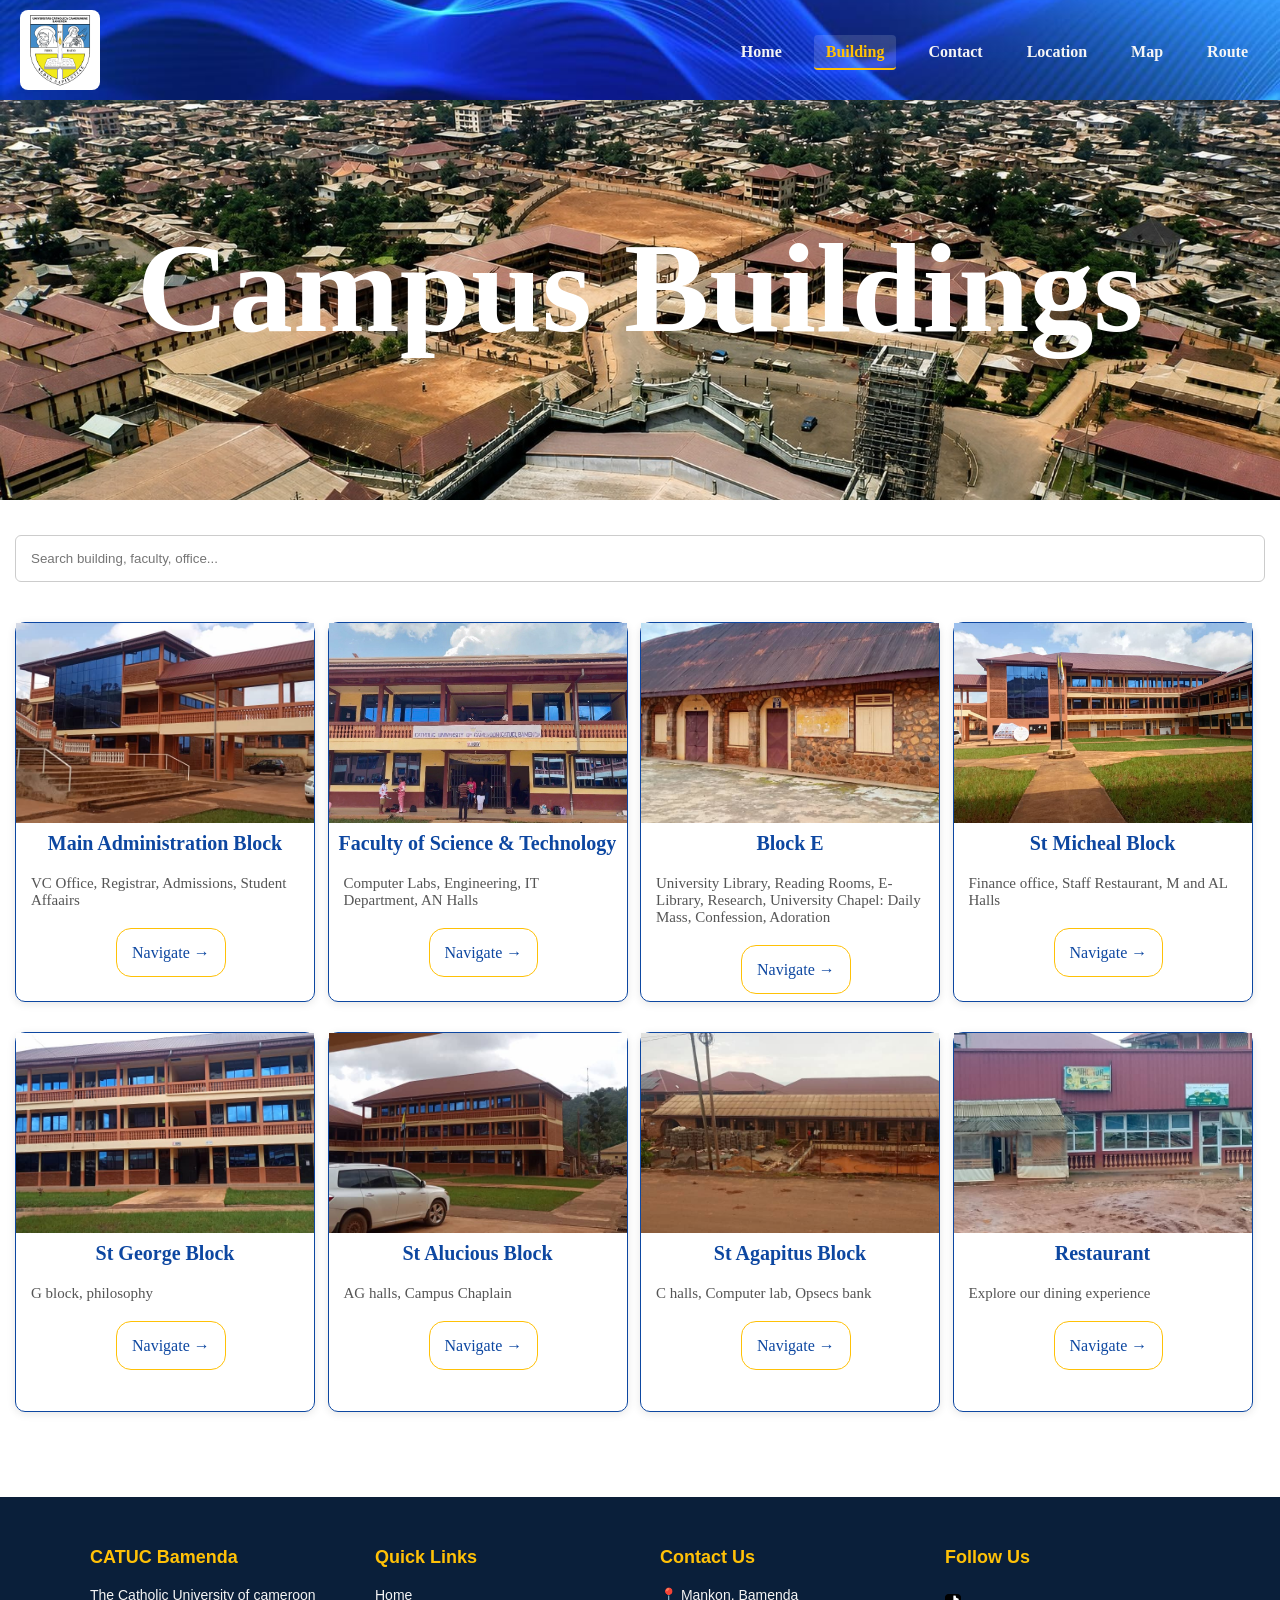
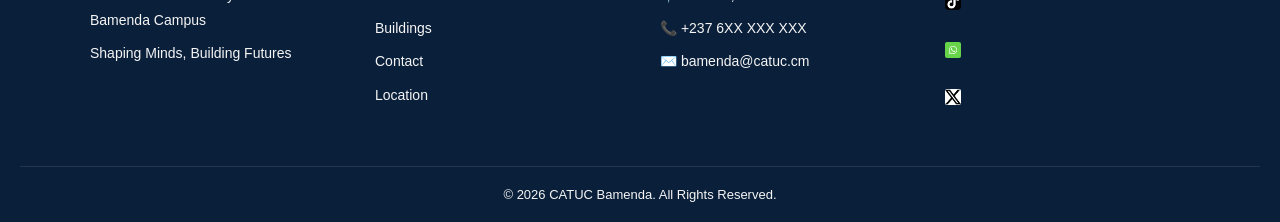
==== commit a8e7e431: "undo changes" ====
--- a/pages/builing.html
+++ b/pages/builing.html
@@ -155,6 +155,9 @@
             <p>© 2026 CATUC Bamenda. All Rights Reserved.</p>
         </div>
     </footer>
+
+
+
 </body>
 
 </html>
--- a/styles/nav.css
+++ b/styles/nav.css
@@ -102,6 +102,7 @@
     border-radius: 2px;
 }
 
+
 .socials a {
     font-size: 22px;
     margin-right: 15px;
--- a/styles/building.css
+++ b/styles/building.css
@@ -33,7 +33,7 @@
 .animation-on-scroll {
     opacity: 3;
     transform: translateY(20px);
-    transition: opacity 0.8s ease, transform 0.8s ease;
+    transition: opacity 0.5s ease, transform 0.8s ease;
 }
 
 .animation-on-scroll.show {
